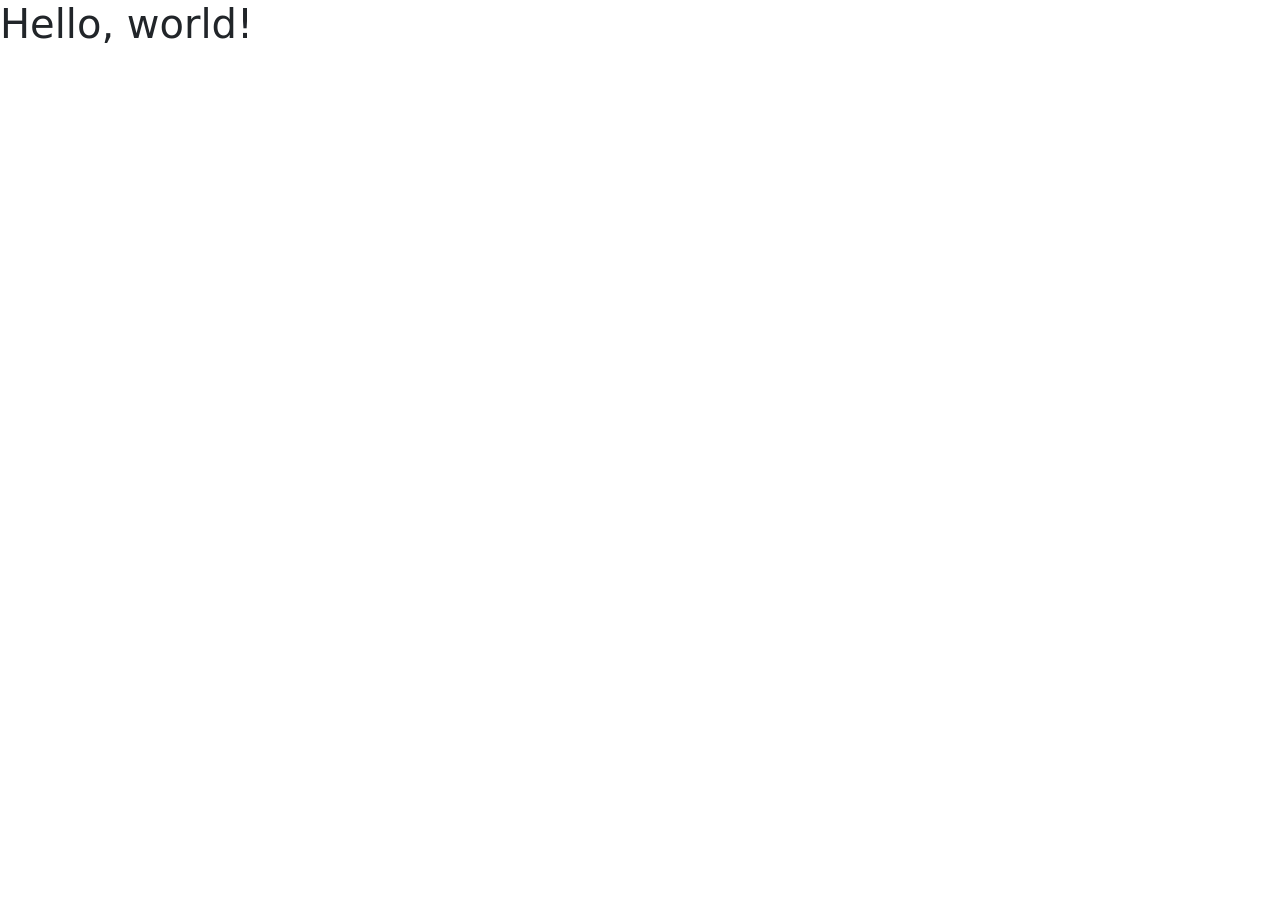
==== transcriber/frontend/views/index.html @ 17100131 "first commit" ====
<!doctype html>
<html lang="en">
<head>
    <meta charset="utf-8">
    <meta name="viewport" content="width=device-width, initial-scale=1">
    <title>Videolesson Transcriber</title>
    <link href="https://cdn.jsdelivr.net/npm/bootstrap@5.3.8/dist/css/bootstrap.min.css" rel="stylesheet" integrity="sha384-sRIl4kxILFvY47J16cr9ZwB07vP4J8+LH7qKQnuqkuIAvNWLzeN8tE5YBujZqJLB" crossorigin="anonymous">
</head>
<body>
    <h1>Hello, world!</h1>
    <script src="https://cdn.jsdelivr.net/npm/bootstrap@5.3.8/dist/js/bootstrap.bundle.min.js" integrity="sha384-FKyoEForCGlyvwx9Hj09JcYn3nv7wiPVlz7YYwJrWVcXK/BmnVDxM+D2scQbITxI" crossorigin="anonymous"></script>
</body>
</html>
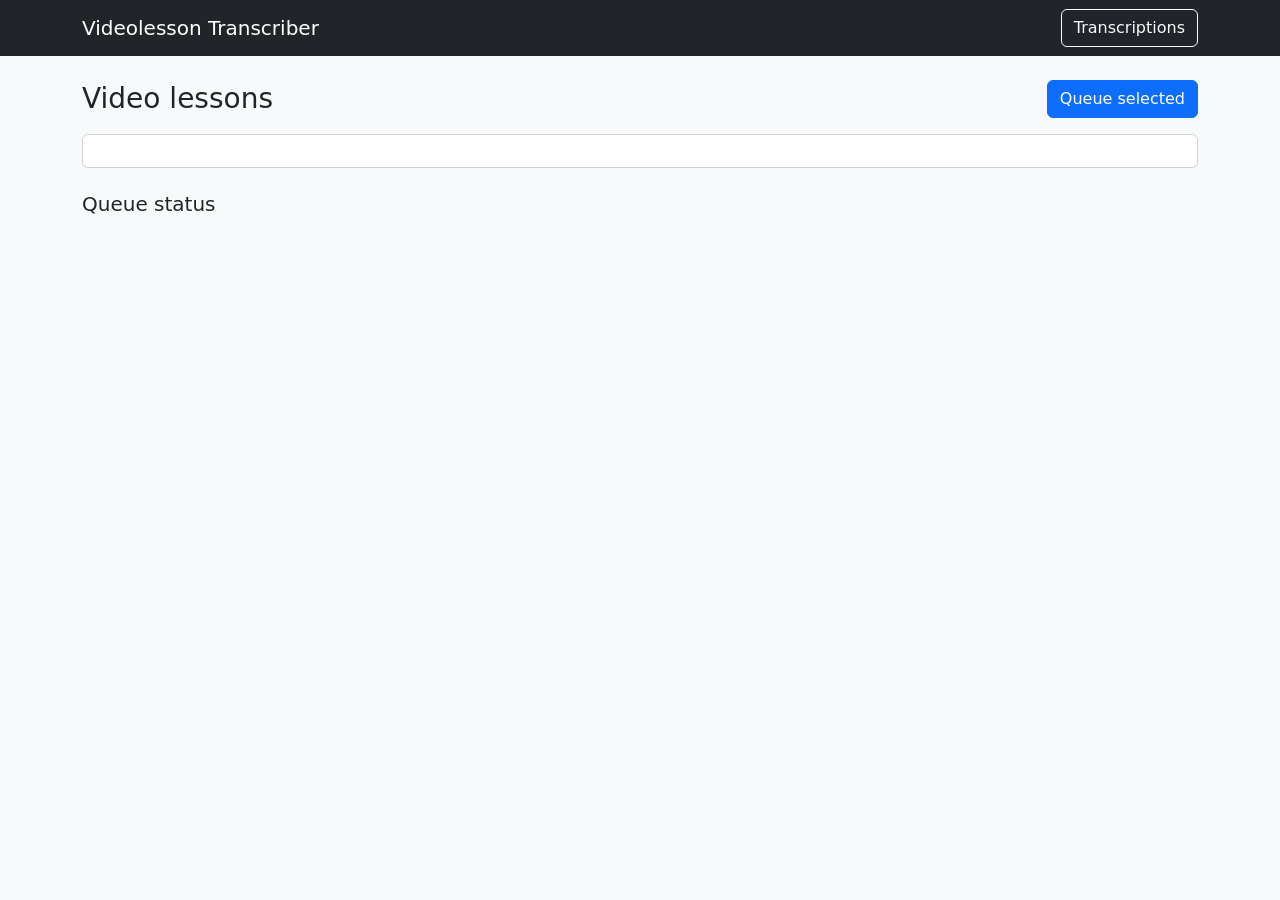
==== commit db8b7e5f: "Added frontend and backend" ====
--- a/transcriber/frontend/views/index.html
+++ b/transcriber/frontend/views/index.html
@@ -1,13 +1,34 @@
 <!doctype html>
 <html lang="en">
+
 <head>
     <meta charset="utf-8">
     <meta name="viewport" content="width=device-width, initial-scale=1">
     <title>Videolesson Transcriber</title>
-    <link href="https://cdn.jsdelivr.net/npm/bootstrap@5.3.8/dist/css/bootstrap.min.css" rel="stylesheet" integrity="sha384-sRIl4kxILFvY47J16cr9ZwB07vP4J8+LH7qKQnuqkuIAvNWLzeN8tE5YBujZqJLB" crossorigin="anonymous">
+    <link href="https://cdn.jsdelivr.net/npm/bootstrap@5.3.8/dist/css/bootstrap.min.css" rel="stylesheet">
 </head>
-<body>
-    <h1>Hello, world!</h1>
-    <script src="https://cdn.jsdelivr.net/npm/bootstrap@5.3.8/dist/js/bootstrap.bundle.min.js" integrity="sha384-FKyoEForCGlyvwx9Hj09JcYn3nv7wiPVlz7YYwJrWVcXK/BmnVDxM+D2scQbITxI" crossorigin="anonymous"></script>
+
+<body class="bg-light">
+    <nav class="navbar navbar-dark bg-dark mb-4">
+        <div class="container"><a class="navbar-brand" href="/">Videolesson Transcriber</a><a class="btn btn-outline-light" href="/transcriptions">Transcriptions</a></div>
+    </nav>
+    <main class="container">
+        <div class="d-flex justify-content-between align-items-center mb-3">
+            <h1 class="h3 mb-0">Video lessons</h1>
+            <button id="queue-button" class="btn btn-primary" type="button">Queue selected</button>
+        </div>
+        <div id="message" class="alert d-none" role="alert"></div>
+        <div class="card">
+            <div class="card-body">
+                <div id="folder-tree" class="list-group"></div>
+            </div>
+        </div>
+        <section class="mt-4">
+            <h2 class="h5">Queue status</h2>
+            <div id="jobs" class="list-group"></div>
+        </section>
+    </main>
+    <script src="/static/scripts/app.js"></script>
 </body>
+
 </html>
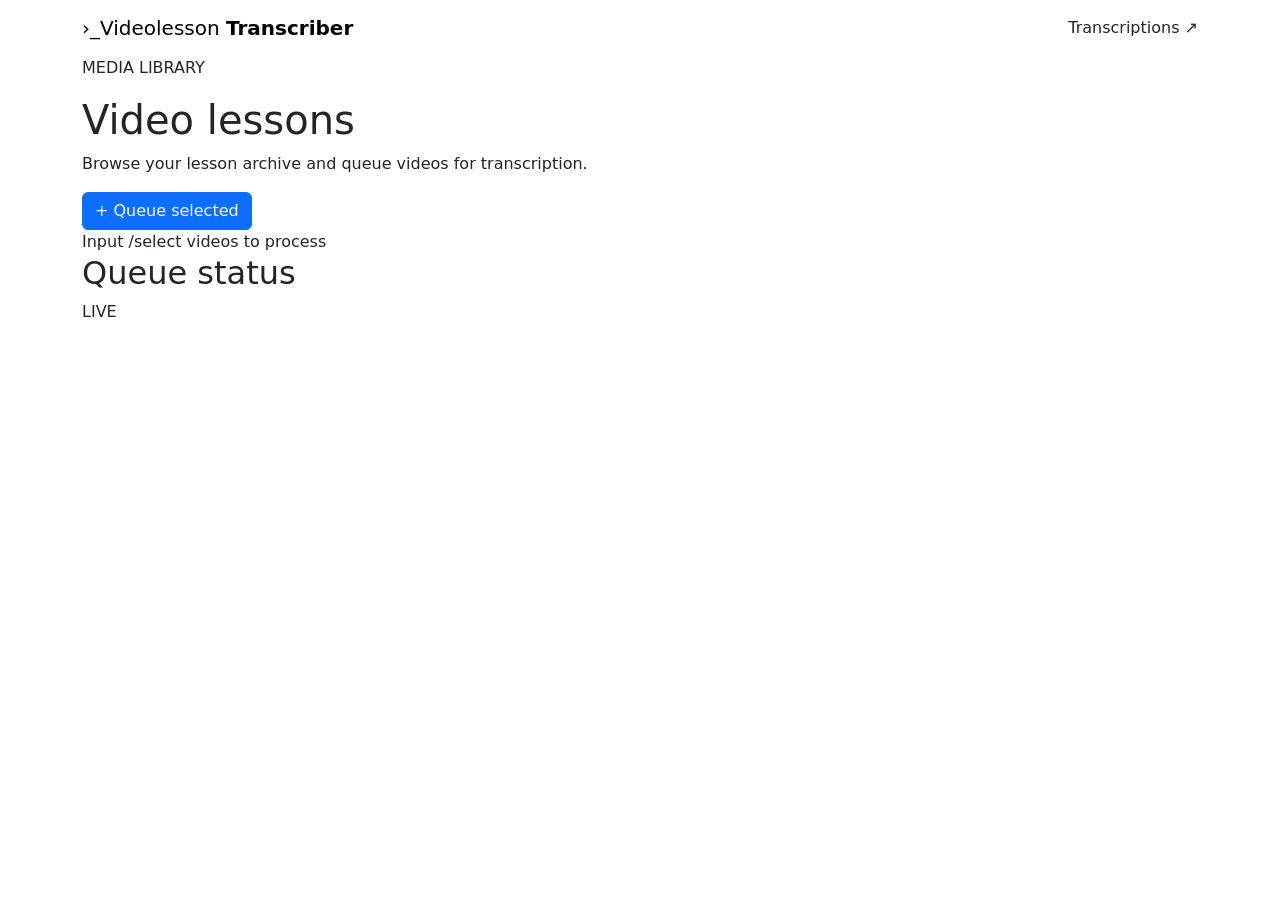
==== commit e7e157b3: "Restyled frontend" ====
--- a/transcriber/frontend/views/index.html
+++ b/transcriber/frontend/views/index.html
@@ -6,25 +6,34 @@
     <meta name="viewport" content="width=device-width, initial-scale=1">
     <title>Videolesson Transcriber</title>
     <link href="https://cdn.jsdelivr.net/npm/bootstrap@5.3.8/dist/css/bootstrap.min.css" rel="stylesheet">
+    <link rel="stylesheet" href="/static/styles/app.css">
 </head>
 
-<body class="bg-light">
-    <nav class="navbar navbar-dark bg-dark mb-4">
-        <div class="container"><a class="navbar-brand" href="/">Videolesson Transcriber</a><a class="btn btn-outline-light" href="/transcriptions">Transcriptions</a></div>
+<body>
+    <nav class="navbar app-nav">
+        <div class="container app-nav-inner">
+            <a class="navbar-brand" href="/"><span class="brand-mark">›_</span><span>Videolesson <strong>Transcriber</strong></span></a>
+            <a class="nav-link" href="/transcriptions">Transcriptions <span class="nav-arrow">↗</span></a>
+        </div>
     </nav>
-    <main class="container">
-        <div class="d-flex justify-content-between align-items-center mb-3">
-            <h1 class="h3 mb-0">Video lessons</h1>
-            <button id="queue-button" class="btn btn-primary" type="button">Queue selected</button>
+    <main class="container app-shell">
+        <div class="page-heading">
+            <div>
+                <p class="eyebrow">MEDIA LIBRARY</p>
+                <h1>Video lessons</h1>
+                <p class="page-description">Browse your lesson archive and queue videos for transcription.</p>
+            </div>
+            <button id="queue-button" class="btn btn-primary" type="button"><span>+</span> Queue selected</button>
         </div>
         <div id="message" class="alert d-none" role="alert"></div>
-        <div class="card">
-            <div class="card-body">
-                <div id="folder-tree" class="list-group"></div>
+        <div class="panel">
+            <div class="panel-header"><span class="panel-title">Input /</span><span class="panel-hint">select videos to process</span></div>
+            <div class="panel-body">
+                <div id="folder-tree" class="tree" aria-label="Video folder tree"></div>
             </div>
         </div>
-        <section class="mt-4">
-            <h2 class="h5">Queue status</h2>
+        <section class="queue-section">
+            <div class="section-heading"><h2>Queue status</h2><span class="live-dot">LIVE</span></div>
             <div id="jobs" class="list-group"></div>
         </section>
     </main>
